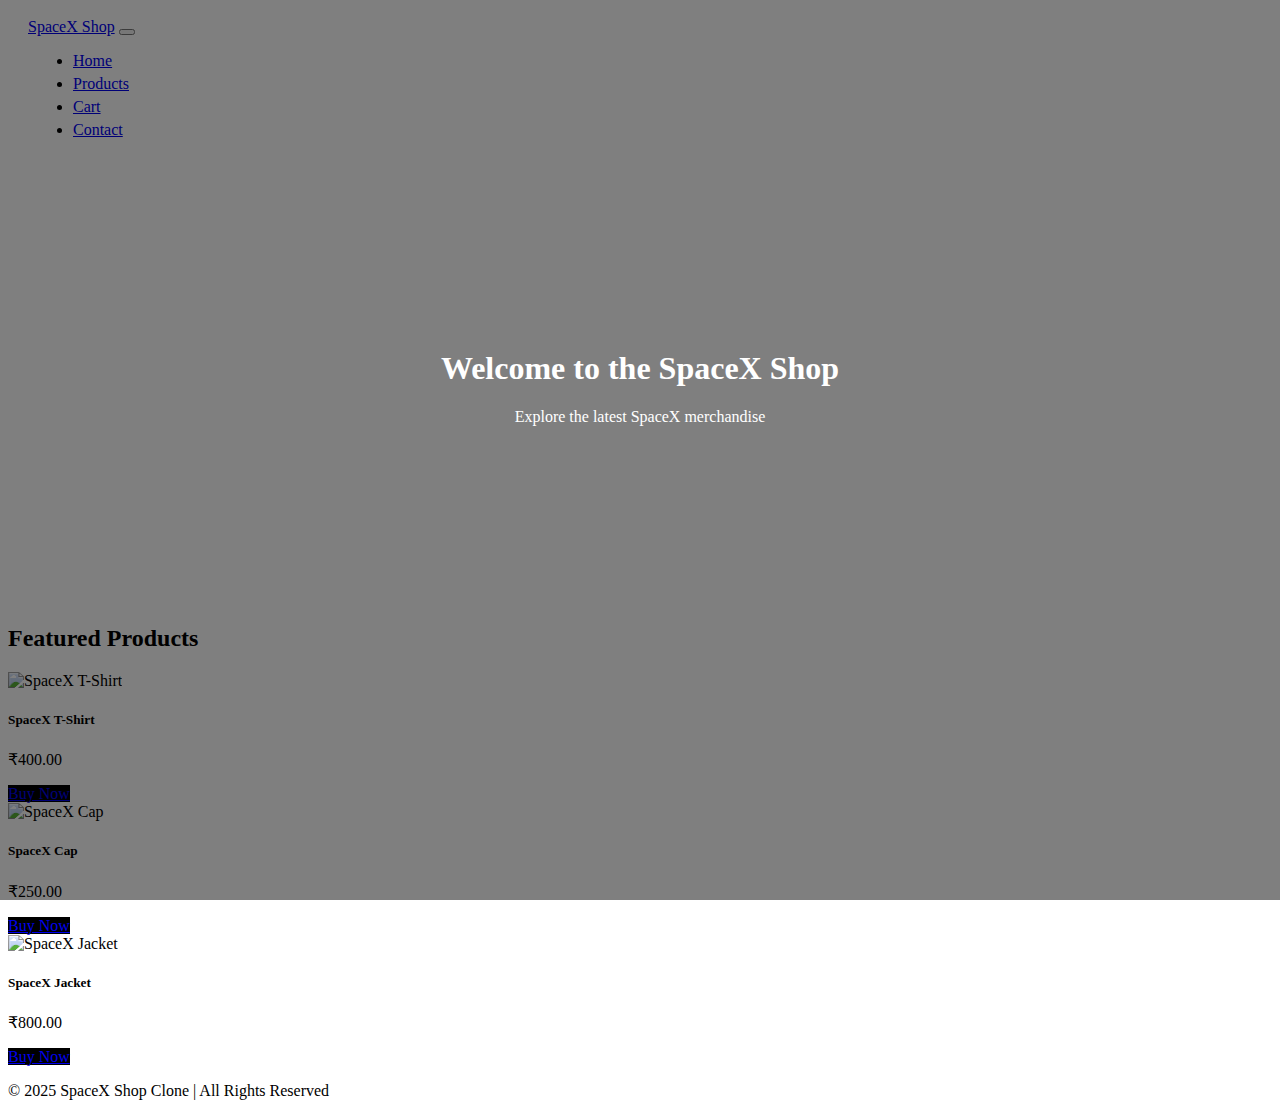
==== index.html @ 5f6b77dd "Update index.html" ====
<!DOCTYPE html>
<html lang="en">
  <head>
    <meta charset="UTF-8" />
    <meta name="viewport" content="width=device-width, initial-scale=1.0" />
    <title>SpaceX Shop Clone</title>
    <link
      rel="stylesheet"
      href="/assets/bootstrap-5.3.3-dist/bootstrap-5.3.3-dist/css/bootstrap.min.css"
    />
    <link
      rel="stylesheet"
      href="/assets/bootstrap-5.3.3-dist/bootstrap-5.3.3-dist/js/bootstrap.min.js"
    />

    <link rel="stylesheet" href="index.css" />
  </head>
  <body>
    <nav class="navbar navbar-expand-lg navbar-dark fixed-top bg-dark">
      <div class="container">
        <a class="navbar-brand" href="#">SpaceX Shop</a>
        <button
          class="navbar-toggler"
          type="button"
          data-bs-toggle="collapse"
          data-bs-target="#navbarNav"
        >
          <span class="navbar-toggler-icon"></span>
        </button>
        <div class="collapse navbar-collapse" id="navbarNav">
          <ul class="navbar-nav ms-auto">
            <li class="nav-item"><a class="nav-link" href="#">Home</a></li>
            <li class="nav-item">
              <a class="nav-link" href="#products">Products</a>
            </li>
            <li class="nav-item">
              <a class="nav-link" href="cart.html">Cart</a>
            </li>
            <li class="nav-item">
              <a class="nav-link" href="contact.html">Contact</a>
            </li>
          </ul>
        </div>
      </div>
    </nav>

    <!-- Hero Section with Background Image -->
    <header
      class="hero-section d-flex align-items-center justify-content-center text-center text-white"
    >
      <div class="container">
        <h1>Welcome to the SpaceX Shop</h1>
        <p>Explore the latest SpaceX merchandise</p>
      </div>
    </header>

    <section id="products" class="container py-5">
      <h2 class="text-center mb-4">Featured Products</h2>
      <div class="row g-4">
        <div class="col-md-4 col-sm-6">
          <div class="card">
            <img
              src="assets/Spacex-full-sleeve-t-shirt-Navy.webp"
              class="card-img-top img-fluid"
              style="max-width: 295px; height: 295px"
              alt="SpaceX T-Shirt"
            />

            <div class="card-body text-center">
              <h5 class="card-title">SpaceX T-Shirt</h5>
              <p class="card-text">₹400.00</p>
              <a href="#" class="btn btn-dark">Buy Now</a>
            </div>
          </div>
        </div>
        <div class="col-md-4 col-sm-6">
          <div class="card">
            <img
              src="assets/spacex_cap.jpg"
              class="card-img-top img-fluid"
              alt="SpaceX Cap"
            />
            <div class="card-body text-center">
              <h5 class="card-title">SpaceX Cap</h5>
              <p class="card-text">₹250.00</p>
              <a href="#" class="btn btn-dark">Buy Now</a>
            </div>
          </div>
        </div>
        <div class="col-md-4 col-sm-6 mx-auto">
          <div class="card">
            <img
              src="assets/spacex_jacket.jpg"
              class="card-img-top img-fluid"
              alt="SpaceX Jacket"
            />
            <div class="card-body text-center">
              <h5 class="card-title">SpaceX Jacket</h5>
              <p class="card-text">₹800.00</p>
              <a href="#" class="btn btn-dark">Buy Now</a>
            </div>
          </div>
        </div>
      </div>
    </section>

    <footer class="bg-dark text-white text-center py-3">
      <p>&copy; 2025 SpaceX Shop Clone | All Rights Reserved</p>
    </footer>

    <script src="https://cdn.jsdelivr.net/npm/bootstrap@5.3.0/dist/js/bootstrap.bundle.min.js"></script>
  </body>
</html>
---- index.css ----
.hero-section {
  background: url("assets/spacex_photo.jpg") no-repeat center center/cover;
   height: 440px; 
  display: flex;
  align-items: center;
  justify-content: center;
  text-align: center;
  color: white;
}

.hero-section::before {
  content: "";
  position: absolute;
  top: 0;
  left: 0;
  width: 100%;
  height: 100%;
  background: rgba(0, 0, 0, 0.5);
}

.hero-section .container {
  position: relative;
}

.navbar {
  padding: 10px 20px;
}

.nav-item {
  margin: 5px;
}

.btn-dark {
  background-color: #000;
  border: none;
}

.btn-dark:hover {
  background-color: #333;
}

@media (max-width: 768px) {
  .hero-section {
    height: 500px;
  }
  .navbar-nav {
    text-align: center;
  }
}

@media (max-width: 576px) {
  .hero-section {
    height: 400px;
  }
  .navbar-nav .nav-item {
    margin-bottom: 5px;
  }
}
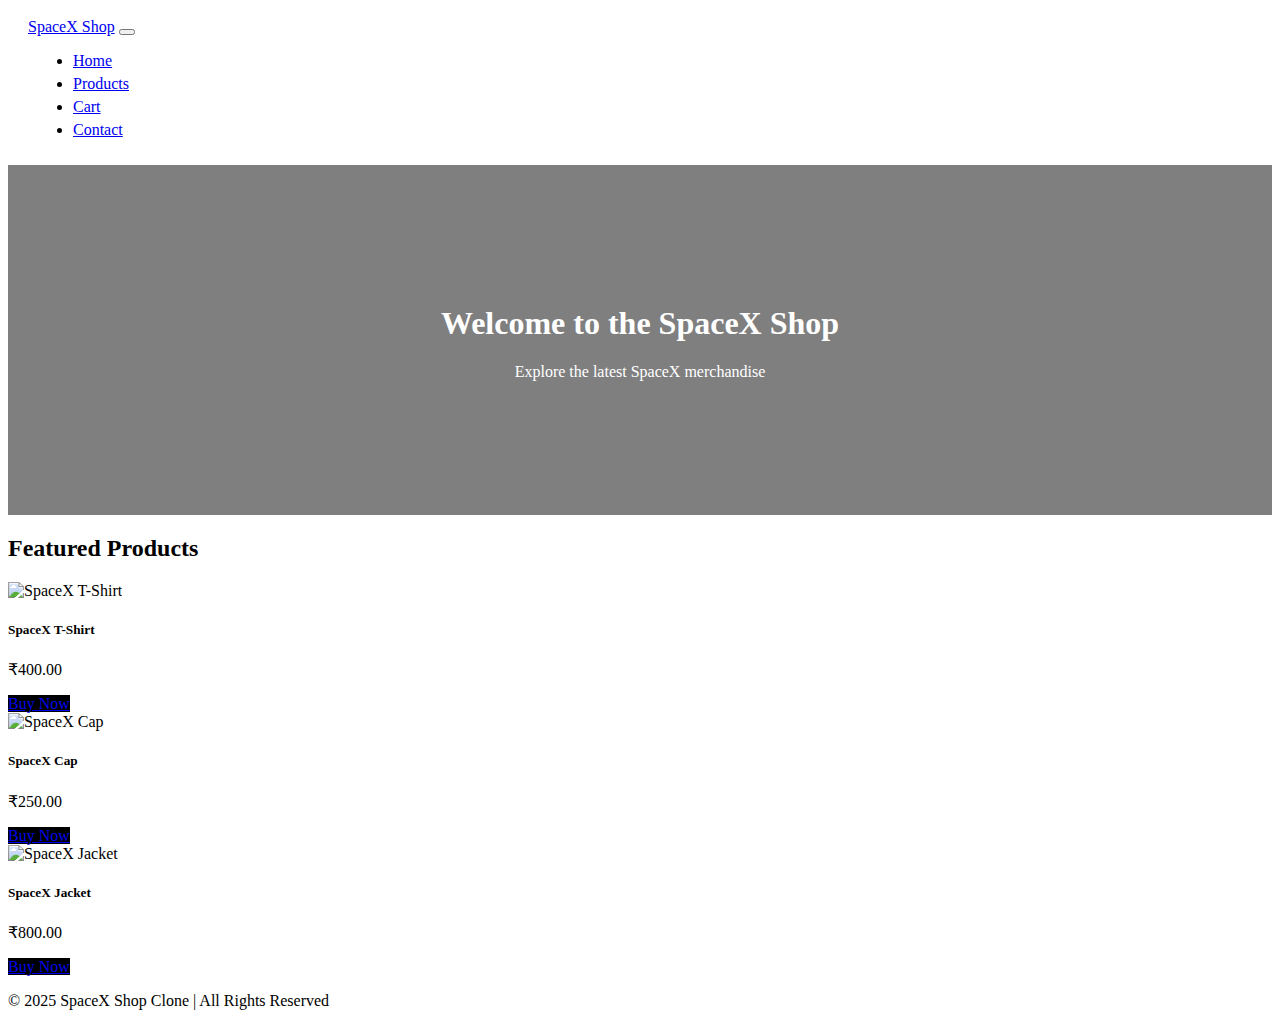
==== commit 528b1489: "Update index.html" ====
--- a/index.html
+++ b/index.html
@@ -6,11 +6,11 @@
     <title>SpaceX Shop Clone</title>
     <link
       rel="stylesheet"
-      href="/assets/bootstrap-5.3.3-dist/bootstrap-5.3.3-dist/css/bootstrap.min.css"
+      href="assets/bootstrap-5.3.3-dist/bootstrap-5.3.3-dist/css/bootstrap.min.css"
     />
     <link
       rel="stylesheet"
-      href="/assets/bootstrap-5.3.3-dist/bootstrap-5.3.3-dist/js/bootstrap.min.js"
+      href="assets/bootstrap-5.3.3-dist/bootstrap-5.3.3-dist/js/bootstrap.min.js"
     />
 
     <link rel="stylesheet" href="index.css" />
@@ -58,7 +58,7 @@
       <h2 class="text-center mb-4">Featured Products</h2>
       <div class="row g-4">
         <div class="col-md-4 col-sm-6">
-          <div class="card">
+          <div class="card-body text-center">
             <img
               src="assets/Spacex-full-sleeve-t-shirt-Navy.webp"
               class="card-img-top img-fluid"
--- a/index.css
+++ b/index.css
@@ -1,6 +1,7 @@
 .hero-section {
+  position: relative;
   background: url("assets/spacex_photo.jpg") no-repeat center center/cover;
-   height: 440px; 
+   height: 350px; 
   display: flex;
   align-items: center;
   justify-content: center;
@@ -16,10 +17,12 @@
   width: 100%;
   height: 100%;
   background: rgba(0, 0, 0, 0.5);
+  z-index:1
 }
 
 .hero-section .container {
   position: relative;
+  z-index:2;
 }
 
 .navbar {
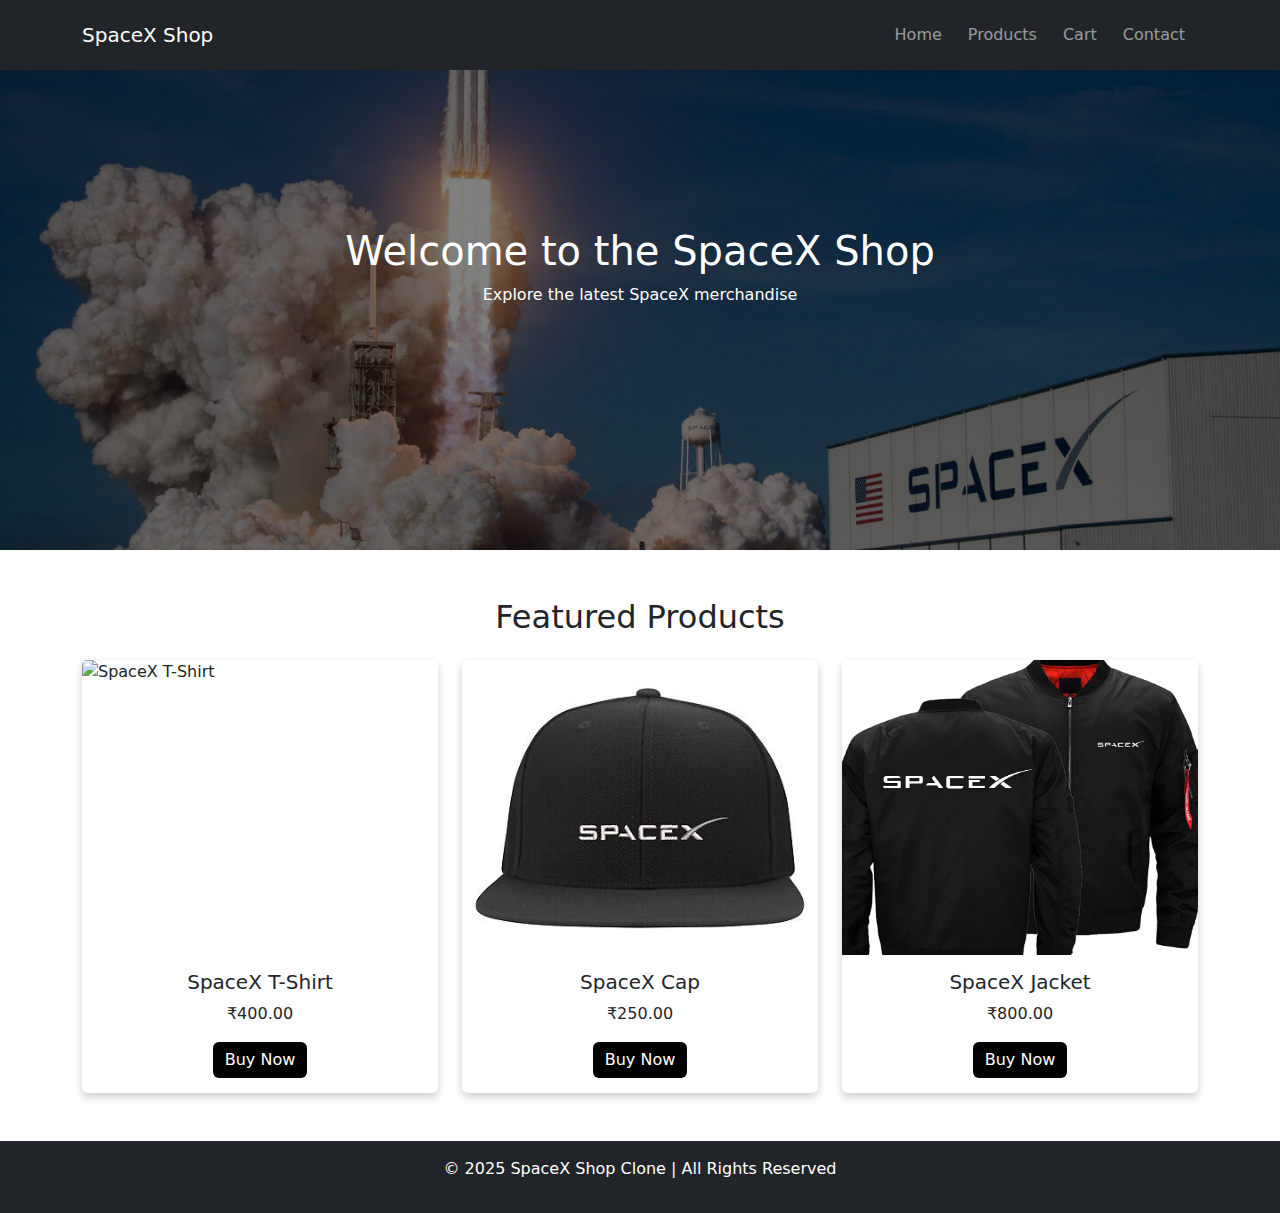
==== commit e3ddfe6c: "Add files via upload" ====
--- a/index.html
+++ b/index.html
@@ -1,113 +1,118 @@
-<!DOCTYPE html>
-<html lang="en">
-  <head>
-    <meta charset="UTF-8" />
-    <meta name="viewport" content="width=device-width, initial-scale=1.0" />
-    <title>SpaceX Shop Clone</title>
-    <link
-      rel="stylesheet"
-      href="assets/bootstrap-5.3.3-dist/bootstrap-5.3.3-dist/css/bootstrap.min.css"
-    />
-    <link
-      rel="stylesheet"
-      href="assets/bootstrap-5.3.3-dist/bootstrap-5.3.3-dist/js/bootstrap.min.js"
-    />
-
-    <link rel="stylesheet" href="index.css" />
-  </head>
-  <body>
-    <nav class="navbar navbar-expand-lg navbar-dark fixed-top bg-dark">
-      <div class="container">
-        <a class="navbar-brand" href="#">SpaceX Shop</a>
-        <button
-          class="navbar-toggler"
-          type="button"
-          data-bs-toggle="collapse"
-          data-bs-target="#navbarNav"
-        >
-          <span class="navbar-toggler-icon"></span>
-        </button>
-        <div class="collapse navbar-collapse" id="navbarNav">
-          <ul class="navbar-nav ms-auto">
-            <li class="nav-item"><a class="nav-link" href="#">Home</a></li>
-            <li class="nav-item">
-              <a class="nav-link" href="#products">Products</a>
-            </li>
-            <li class="nav-item">
-              <a class="nav-link" href="cart.html">Cart</a>
-            </li>
-            <li class="nav-item">
-              <a class="nav-link" href="contact.html">Contact</a>
-            </li>
-          </ul>
-        </div>
-      </div>
-    </nav>
-
-    <!-- Hero Section with Background Image -->
-    <header
-      class="hero-section d-flex align-items-center justify-content-center text-center text-white"
-    >
-      <div class="container">
-        <h1>Welcome to the SpaceX Shop</h1>
-        <p>Explore the latest SpaceX merchandise</p>
-      </div>
-    </header>
-
-    <section id="products" class="container py-5">
-      <h2 class="text-center mb-4">Featured Products</h2>
-      <div class="row g-4">
-        <div class="col-md-4 col-sm-6">
-          <div class="card-body text-center">
-            <img
-              src="assets/Spacex-full-sleeve-t-shirt-Navy.webp"
-              class="card-img-top img-fluid"
-              style="max-width: 295px; height: 295px"
-              alt="SpaceX T-Shirt"
-            />
-
-            <div class="card-body text-center">
-              <h5 class="card-title">SpaceX T-Shirt</h5>
-              <p class="card-text">₹400.00</p>
-              <a href="#" class="btn btn-dark">Buy Now</a>
-            </div>
-          </div>
-        </div>
-        <div class="col-md-4 col-sm-6">
-          <div class="card">
-            <img
-              src="assets/spacex_cap.jpg"
-              class="card-img-top img-fluid"
-              alt="SpaceX Cap"
-            />
-            <div class="card-body text-center">
-              <h5 class="card-title">SpaceX Cap</h5>
-              <p class="card-text">₹250.00</p>
-              <a href="#" class="btn btn-dark">Buy Now</a>
-            </div>
-          </div>
-        </div>
-        <div class="col-md-4 col-sm-6 mx-auto">
-          <div class="card">
-            <img
-              src="assets/spacex_jacket.jpg"
-              class="card-img-top img-fluid"
-              alt="SpaceX Jacket"
-            />
-            <div class="card-body text-center">
-              <h5 class="card-title">SpaceX Jacket</h5>
-              <p class="card-text">₹800.00</p>
-              <a href="#" class="btn btn-dark">Buy Now</a>
-            </div>
-          </div>
-        </div>
-      </div>
-    </section>
-
-    <footer class="bg-dark text-white text-center py-3">
-      <p>&copy; 2025 SpaceX Shop Clone | All Rights Reserved</p>
-    </footer>
-
-    <script src="https://cdn.jsdelivr.net/npm/bootstrap@5.3.0/dist/js/bootstrap.bundle.min.js"></script>
-  </body>
-</html>
+<!DOCTYPE html>
+<html lang="en">
+  <head>
+    <meta charset="UTF-8" />
+    <meta name="viewport" content="width=device-width, initial-scale=1.0" />
+    <title>SpaceX Shop Clone</title>
+
+    <!-- Bootstrap CSS (CDN for GitHub Pages) -->
+    <link
+      rel="stylesheet"
+      href="https://cdn.jsdelivr.net/npm/bootstrap@5.3.0/dist/css/bootstrap.min.css"
+    />
+
+    <!-- Custom CSS -->
+    <link rel="stylesheet" href="index.css" />
+  </head>
+
+  <body>
+    <!-- Navbar -->
+    <nav class="navbar navbar-expand-lg navbar-dark fixed-top bg-dark">
+      <div class="container">
+        <a class="navbar-brand" href="#">SpaceX Shop</a>
+        <button
+          class="navbar-toggler"
+          type="button"
+          data-bs-toggle="collapse"
+          data-bs-target="#navbarNav"
+        >
+          <span class="navbar-toggler-icon"></span>
+        </button>
+        <div class="collapse navbar-collapse" id="navbarNav">
+          <ul class="navbar-nav ms-auto">
+            <li class="nav-item"><a class="nav-link" href="#">Home</a></li>
+            <li class="nav-item">
+              <a class="nav-link" href="#products">Products</a>
+            </li>
+            <li class="nav-item">
+              <a class="nav-link" href="cart.html">Cart</a>
+            </li>
+            <li class="nav-item">
+              <a class="nav-link" href="contact.html">Contact</a>
+            </li>
+          </ul>
+        </div>
+      </div>
+    </nav>
+
+    <!-- Hero Section -->
+    <header class="hero-section">
+      <div class="container">
+        <h1>Welcome to the SpaceX Shop</h1>
+        <p>Explore the latest SpaceX merchandise</p>
+      </div>
+    </header>
+
+    <!-- Products Section -->
+    <section id="products" class="container py-5">
+      <h2 class="text-center mb-4">Featured Products</h2>
+      <div class="row g-4">
+        <!-- SpaceX T-Shirt -->
+        <div class="col-md-4 col-sm-6">
+          <div class="card">
+            <img
+              src="assets/spacex-full-sleeve-t-shirt-Navy.webp"
+              class="card-img-top img-fluid"
+              alt="SpaceX T-Shirt"
+            />
+            <div class="card-body text-center">
+              <h5 class="card-title">SpaceX T-Shirt</h5>
+              <p class="card-text">₹400.00</p>
+              <a href="#" class="btn btn-dark">Buy Now</a>
+            </div>
+          </div>
+        </div>
+
+        <!-- SpaceX Cap -->
+        <div class="col-md-4 col-sm-6">
+          <div class="card">
+            <img
+              src="assets/spacex_cap.jpg"
+              class="card-img-top img-fluid"
+              alt="SpaceX Cap"
+            />
+            <div class="card-body text-center">
+              <h5 class="card-title">SpaceX Cap</h5>
+              <p class="card-text">₹250.00</p>
+              <a href="#" class="btn btn-dark">Buy Now</a>
+            </div>
+          </div>
+        </div>
+
+        <!-- SpaceX Jacket -->
+        <div class="col-md-4 col-sm-6 mx-auto">
+          <div class="card">
+            <img
+              src="assets/spacex_jacket.jpg"
+              class="card-img-top img-fluid"
+              alt="SpaceX Jacket"
+            />
+            <div class="card-body text-center">
+              <h5 class="card-title">SpaceX Jacket</h5>
+              <p class="card-text">₹800.00</p>
+              <a href="#" class="btn btn-dark">Buy Now</a>
+            </div>
+          </div>
+        </div>
+      </div>
+    </section>
+
+    <!-- Footer -->
+    <footer class="bg-dark text-white text-center py-3">
+      <p>&copy; 2025 SpaceX Shop Clone | All Rights Reserved</p>
+    </footer>
+
+    <!-- Bootstrap JS (CDN for GitHub Pages) -->
+    <script src="https://cdn.jsdelivr.net/npm/bootstrap@5.3.0/dist/js/bootstrap.bundle.min.js"></script>
+  </body>
+</html>
--- a/index.css
+++ b/index.css
@@ -1,61 +1,84 @@
-.hero-section {
-  position: relative;
-  background: url("assets/spacex_photo.jpg") no-repeat center center/cover;
-   height: 350px; 
-  display: flex;
-  align-items: center;
-  justify-content: center;
-  text-align: center;
-  color: white;
-}
-
-.hero-section::before {
-  content: "";
-  position: absolute;
-  top: 0;
-  left: 0;
-  width: 100%;
-  height: 100%;
-  background: rgba(0, 0, 0, 0.5);
-  z-index:1
-}
-
-.hero-section .container {
-  position: relative;
-  z-index:2;
-}
-
-.navbar {
-  padding: 10px 20px;
-}
-
-.nav-item {
-  margin: 5px;
-}
-
-.btn-dark {
-  background-color: #000;
-  border: none;
-}
-
-.btn-dark:hover {
-  background-color: #333;
-}
-
-@media (max-width: 768px) {
-  .hero-section {
-    height: 500px;
-  }
-  .navbar-nav {
-    text-align: center;
-  }
-}
-
-@media (max-width: 576px) {
-  .hero-section {
-    height: 400px;
-  }
-  .navbar-nav .nav-item {
-    margin-bottom: 5px;
-  }
-}
+/* Hero Section */
+.hero-section {
+  background: url("assets/spacex_photo.jpg") no-repeat center center/cover;
+  height: 550px;
+  display: flex;
+  align-items: center;
+  justify-content: center;
+  text-align: center;
+  color: white;
+  position: relative;
+  overflow: hidden; /* Ensures no content spills outside */
+}
+
+.hero-section::before {
+  content: "";
+  position: absolute;
+  top: 0;
+  left: 0;
+  width: 100%;
+  height: 100%;
+  background: rgba(0, 0, 0, 0.5);
+  z-index: 1;
+}
+
+.hero-section .container {
+  position: relative;
+  z-index: 2;
+}
+
+/* Navbar */
+.navbar {
+  padding: 10px 20px;
+}
+
+.nav-item {
+  margin: 5px;
+}
+
+/* Card Styling */
+.card {
+  border: none;
+  box-shadow: 0 4px 8px rgba(0, 0, 0, 0.2);
+  transition: transform 0.3s ease;
+}
+
+.card img {
+  height: 295px; /* Ensure uniform image height */
+  object-fit: cover; /* Consistent image display */
+}
+
+.card-body {
+  padding: 15px;
+}
+
+/* Buttons */
+.btn-dark {
+  background-color: #000;
+  border: none;
+}
+
+.btn-dark:hover {
+  background-color: #333;
+}
+
+/* Responsive Design */
+@media (max-width: 768px) {
+  .hero-section {
+    height: 500px;
+  }
+
+  .navbar-nav {
+    text-align: center;
+  }
+}
+
+@media (max-width: 576px) {
+  .hero-section {
+    height: 400px;
+  }
+
+  .navbar-nav .nav-item {
+    margin-bottom: 5px;
+  }
+}
